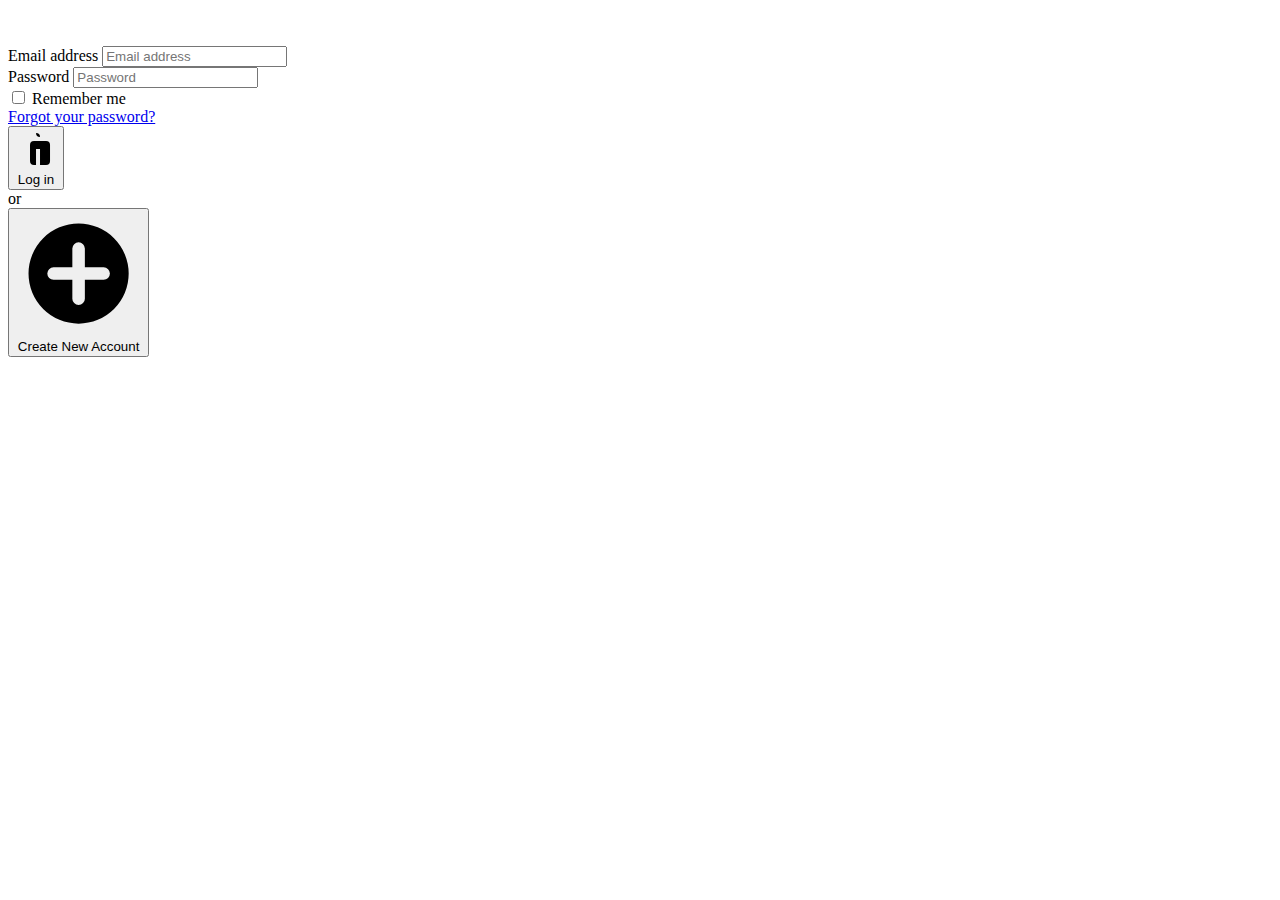
==== login.html @ 72d73010 "first commit" ====
<!DOCTYPE html>
<html lang="en">
<head>
    <meta charset="UTF-8">
    <meta http-equiv="X-UA-Compatible" content="IE=edge">
    <meta name="viewport" content="width=device-width, initial-scale=1.0">
    <script src="https://cdn.tailwindcss.com"></script>
    <title>Document</title>
</head>
<body>
    <div class="min-h-screen flex items-center justify-center bg-gray-50 py-12 px-4 sm:px-6 lg:px-8">
        <div class="max-w-md w-full space-y-8">
          <div>
            <img class="mx-auto h-12 w-auto" src="/logo.svg" alt="">
            <h2 class="mt-6 text-center text-3xl font-extrabold text-gray-900">
            </h2>
          </div>
          <form class="mt-8 space-y-6" action="#" method="POST">
            <input type="hidden" name="remember" value="true">
            <div class="rounded-md shadow-sm -space-y-px">
              <div>
                <label for="email-address" class="sr-only">Email address</label>
                <input id="email-address" name="email" type="email" autocomplete="email" required class="appearance-none rounded-none relative block w-full px-3 py-2 border border-gray-300 placeholder-gray-500 text-gray-900 rounded-t-md focus:outline-none focus:ring-blue-500 focus:border-blue-500 focus:z-10 sm:text-sm" placeholder="Email address">
              </div>
              <div>
                <label for="password" class="sr-only">Password</label>
                <input id="password" name="password" type="password" autocomplete="current-password" required class="appearance-none rounded-none relative block w-full px-3 py-2 border border-gray-300 placeholder-gray-500 text-gray-900 focus:outline-none focus:ring-blue-500 focus:border-blue-500 focus:z-10 sm:text-sm" placeholder="Password">
              </div>
            </div>
      
            <div class="flex items-center justify-between">
              <div class="flex items-center">
                <input id="remember-me" name="remember-me" type="checkbox" class="h-4 w-4 text-blue-600 focus:ring-blue-500 border-gray-300 rounded">
                <label for="remember-me" class="ml-2 block text-sm text-gray-900">
                  Remember me
                </label>
              </div>
      
              <div class="text-sm">
                <a href="#" class="font-medium text-blue-600 hover:text-blue-500">
                  Forgot your password?
                </a>
              </div>
            </div>
            <div>
                <button type="submit" class="group relative w-full flex justify-center py-2 px-4 border border-transparent text-sm font-medium rounded-md text-white bg-blue-500 hover:bg-blue-600 focus:outline-none focus:ring-2 focus:ring-offset-2 focus:ring-blue-500">
                  <span class="absolute left-0 inset-y-0 flex items-center pl-3">
                    <!-- Heroicon name: solid/lock-closed -->
                    <svg class="h-5 w-5 text-blue-500 group-hover:text-blue-400" xmlns="http://www.w3.org/2000/svg" viewBox="0 0 20 20" fill="currentColor" aria-hidden="true">
                      <path fill-rule="evenodd" d="M10 2a2 2 0 0 1 2 2v2h3a2 2 0 0 1 2 2v8a2 2 0 0 1-2 2h-3v-8h-2v8H9a2 2 0 0 1-2-2V8a2 2 0 0 1 2-2h3V4a2 2 0 0 1-2-2z" clip-rule="evenodd" />
                    </svg>
                  </span>
                  Log in
                </button>
              </div>
              
              <div class="flex justify-center items-center">
                <span class="inline-block border-b border-gray-400"></span>
                <span class="px-2 py-1 text-gray-400 text-sm">or</span>
                <span class="inline-block border-b border-gray-400"></span>
              </div>
              
              <div>
                <a href="./signup.html"><button type="button" class="mt-4 group relative w-full flex justify-center py-2 px-4 border border-transparent text-sm font-medium rounded-md text-blue-500 bg-white hover:bg-gray-50 focus:outline-none focus:ring-2 focus:ring-offset-2 focus:ring-blue-500">
                  <span class="absolute left-0 inset-y-0 flex items-center pl-3">
                    <!-- Heroicon name: solid/plus-circle -->
                    <svg class="h-5 w-5 text-blue-500 group-hover:text-blue-400" xmlns="http://www.w3.org/2000/svg" viewBox="0 0 20 20" fill="currentColor" aria-hidden="true">
                      <path fill-rule="evenodd" d="M10 18a8 8 0 100-16 8 8 0 000 16zm-1-9V6a1 1 0 012 0v3h3a1 1 0 010 2h-3v3a1 1 0 01-2 0v-3H6a1 1 0 010-2h3z" clip-rule="evenodd" />
                    </svg>
                  </span>
                  Create New Account
                </button>
              </div>
</body>
</html>
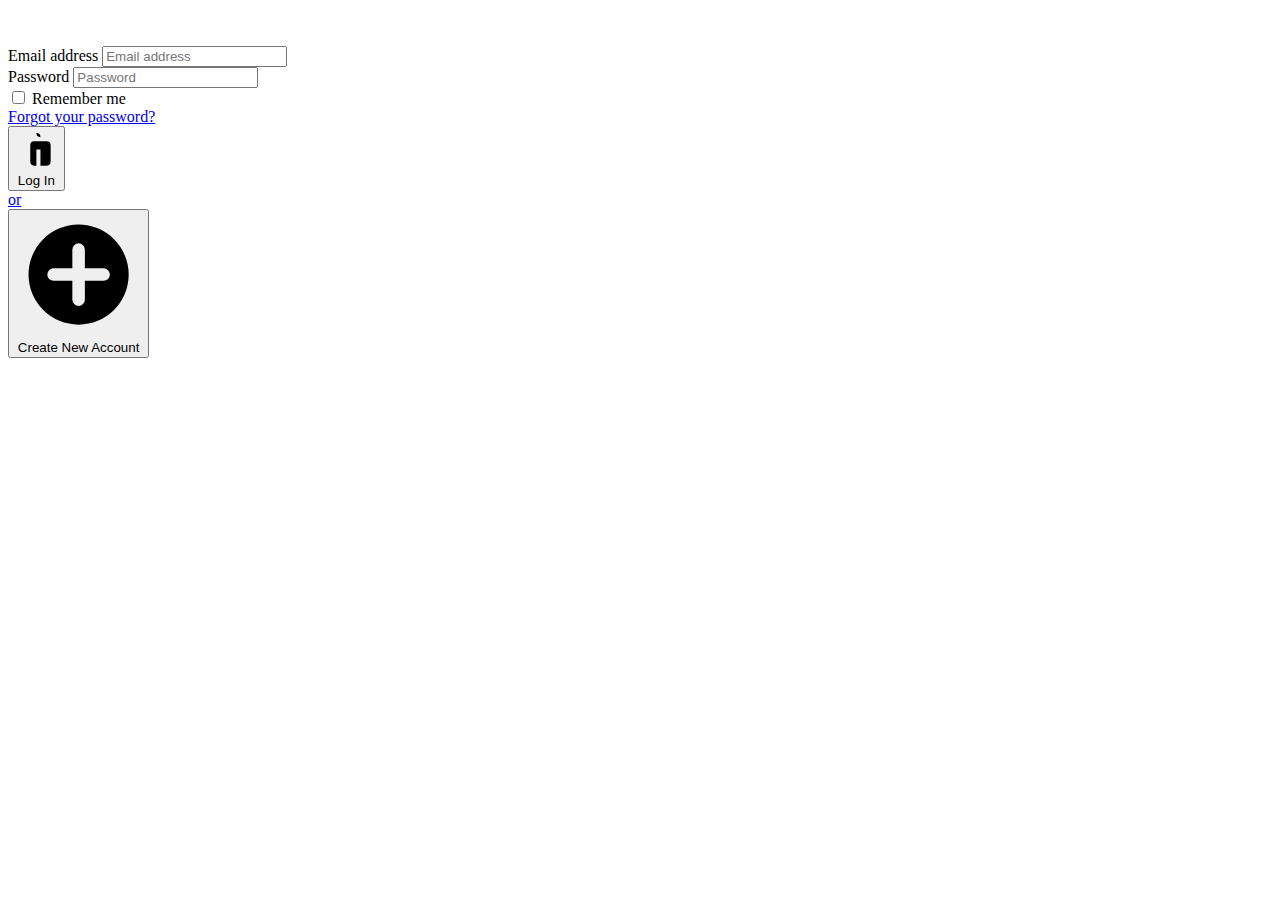
==== commit 3e0133a5: "Merge pull request #2 from AnTIdoTe003/master" ====
--- a/login.html
+++ b/login.html
@@ -20,7 +20,7 @@
             <div class="rounded-md shadow-sm -space-y-px">
               <div>
                 <label for="email-address" class="sr-only">Email address</label>
-                <input id="email-address" name="email" type="email" autocomplete="email" required class="appearance-none rounded-none relative block w-full px-3 py-2 border border-gray-300 placeholder-gray-500 text-gray-900 rounded-t-md focus:outline-none focus:ring-blue-500 focus:border-blue-500 focus:z-10 sm:text-sm" placeholder="Email address">
+                <input id="email-address" name="email" type="email" autocomplete="email"  required class="appearance-none rounded-none relative block w-full px-3 py-2 border border-gray-300 placeholder-gray-500 text-gray-900 rounded-t-md focus:outline-none focus:ring-blue-500 focus:border-blue-500 focus:z-10 sm:text-sm" placeholder="Email address">
               </div>
               <div>
                 <label for="password" class="sr-only">Password</label>
@@ -42,17 +42,23 @@
                 </a>
               </div>
             </div>
+            
             <div>
-                <button type="submit" class="group relative w-full flex justify-center py-2 px-4 border border-transparent text-sm font-medium rounded-md text-white bg-blue-500 hover:bg-blue-600 focus:outline-none focus:ring-2 focus:ring-offset-2 focus:ring-blue-500">
+              <a href="./payment.html"><button type="button"
+                  class="mt-4 group relative w-full flex justify-center py-2 px-4 border border-transparent text-sm font-medium rounded-md text-white bg-blue-500  focus:outline-none focus:ring-2 focus:ring-offset-2 focus:ring-blue-500">
                   <span class="absolute left-0 inset-y-0 flex items-center pl-3">
-                    <!-- Heroicon name: solid/lock-closed -->
-                    <svg class="h-5 w-5 text-blue-500 group-hover:text-blue-400" xmlns="http://www.w3.org/2000/svg" viewBox="0 0 20 20" fill="currentColor" aria-hidden="true">
-                      <path fill-rule="evenodd" d="M10 2a2 2 0 0 1 2 2v2h3a2 2 0 0 1 2 2v8a2 2 0 0 1-2 2h-3v-8h-2v8H9a2 2 0 0 1-2-2V8a2 2 0 0 1 2-2h3V4a2 2 0 0 1-2-2z" clip-rule="evenodd" />
+                    <!-- Heroicon name: solid/plus-circle -->
+                    <svg class="h-5 w-5 text-blue-500 group-hover:text-blue-400" xmlns="http://www.w3.org/2000/svg" viewBox="0 0 20 20"
+                      fill="currentColor" aria-hidden="true">
+                      <path fill-rule="evenodd"
+                        d="M10 2a2 2 0 0 1 2 2v2h3a2 2 0 0 1 2 2v8a2 2 0 0 1-2 2h-3v-8h-2v8H9a2 2 0 0 1-2-2V8a2 2 0 0 1 2-2h3V4a2 2 0 0 1-2-2z"
+                        clip-rule="evenodd" />
                     </svg>
                   </span>
-                  Log in
+                  Log In
                 </button>
-              </div>
+            </div>
+          
               
               <div class="flex justify-center items-center">
                 <span class="inline-block border-b border-gray-400"></span>
